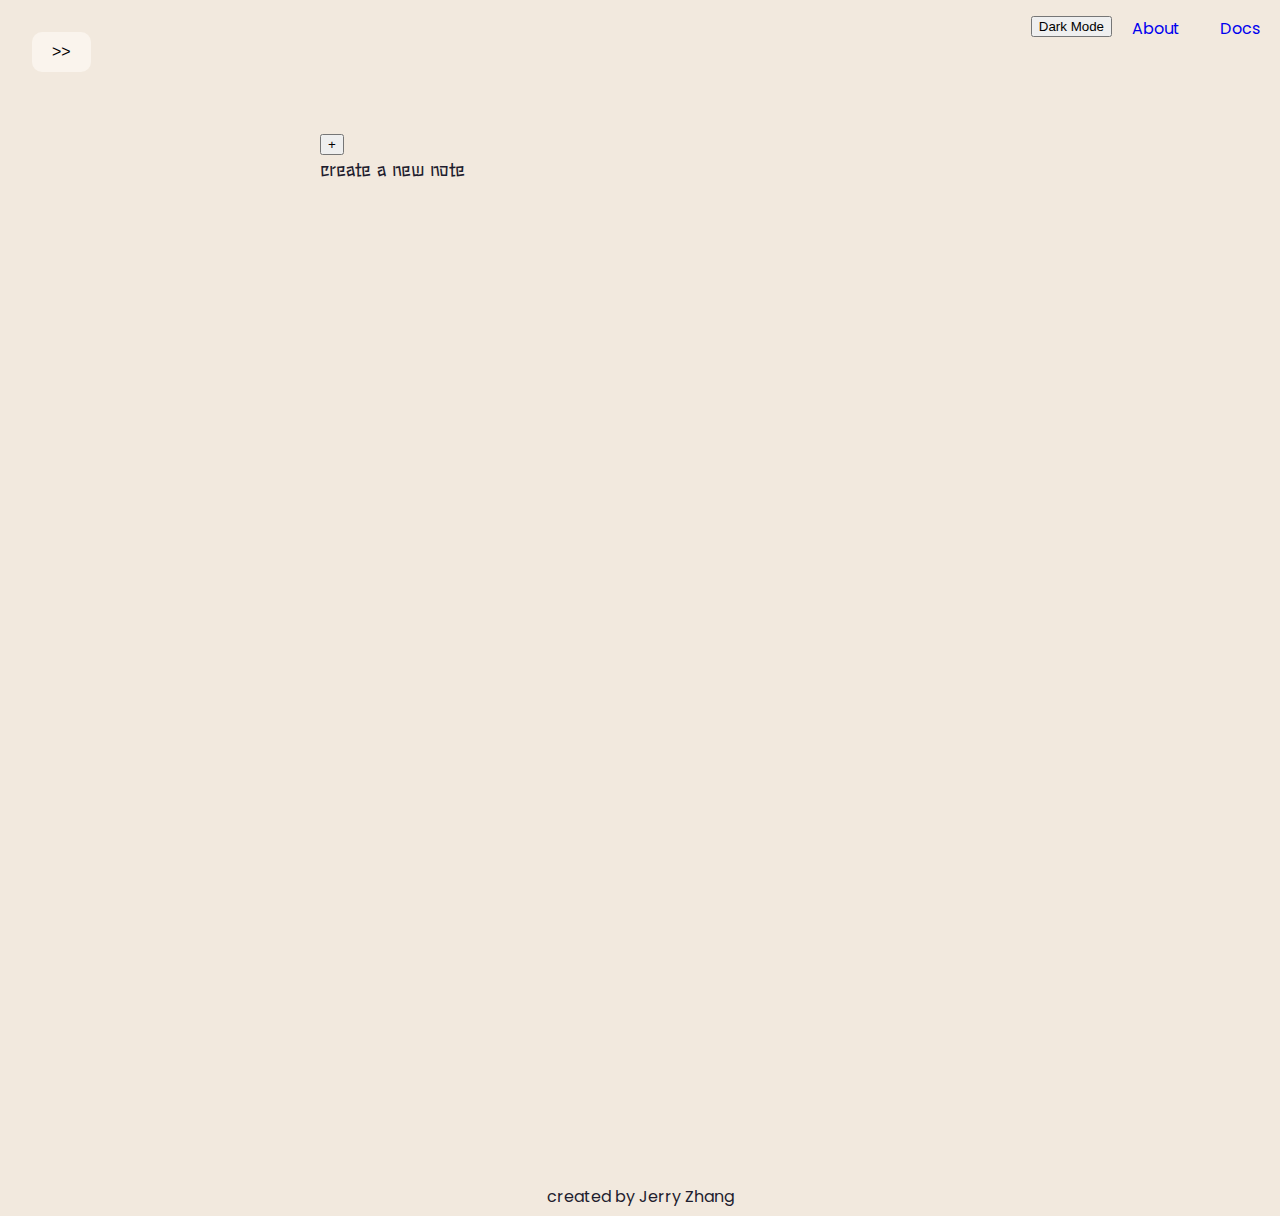
==== note.html @ 34320739 "use addeventlistener to remake the dark mode" ====
<!DOCTYPE html>
<html lang="en">
<head>
    <meta charset="UTF-8">
    <meta http-equiv="X-UA-Compatible" content="IE=edge">
    <meta name="viewport" content="width=device-width, initial-scale=1.0">
    <link rel="preconnect" href="https://fonts.gstatic.com">
    <link href="https://fonts.googleapis.com/css2?family=Stick&display=swap" rel="stylesheet">
    <link rel="preconnect" href="https://fonts.gstatic.com">
    <link href="https://fonts.googleapis.com/css2?family=Noto+Serif:ital,wght@1,700&display=swap" rel="stylesheet">
    <link rel="preconnect" href="https://fonts.gstatic.com">
    <link href="https://fonts.googleapis.com/css2?family=Poppins:wght@500&display=swap" rel="stylesheet">
    <link rel="stylesheet" href="CSS/styles.css">
    <title>Assignment2</title>
</head>
<body id="bdy">
    <div class="container2">
        <div class="item header" id="header">        
            <nav>
                <ul class="menu" id="menu">
                    <li class="hlist"><a href="note.html">Docs</a></li>
                    <li class="hlist"><a href="index.html">About</a></li>
                    <li class="hlist" id="darkmode"><button>Dark Mode</button></li>
                </ul>
            </nav></div>
            <div class="item sidebar2" id="sidebarmenu"><div class="slbuttonclose2">
                <button id="buttonleft" class="bt2" type="button" onclick="slidein()" style="display: none;"><<</button>
                <button id="buttonright" class="bt2" type="button" onclick="slideout()">>></button></div>
            <ul id="slidemenu" class="sidemenu" style="display: none;">
                <li class="nlist">My notes</li>
                <li class="nlist">note one</li>                
                <li class="nlist">note two</li>
            </ul>
            </div>
        <div class="item content" id="icontent">
            <div>
                <span><button onclick="createNoteWArea()">+</button></span>
                <div id="createnotes">create a new note</div>
                <div id="content"></div>
            </div>
        </div>
        <div class="item footer2" id="footer">created by Jerry Zhang</div>
        <script src="JS/app.js"></script>
</body>
</html>
---- CSS/styles.css ----
body    {
    margin: 0;
    border: 0;
    padding: 0;
    color: #1f1d2e;

}
.container1 {
    display: grid;
    grid-template-rows: 3rem 70rem 3rem;
    grid-template-columns: 10rem 1fr;
    grid-template-areas:
        'header header header'
        'sidebar content content'
        'footer footer footer';
}

.container2 {
    display: grid;
    grid-template-rows: 3rem 70rem 3rem;
    grid-template-columns: 15rem 1fr;
    grid-template-areas:
        'sidebar header header'
        'sidebar content content'
        'footer footer footer';
}

.header {
    grid-area: header;
    background-color: #f2e9de;
}

.menu   {
    display: flex;
    flex-direction: row-reverse;
    list-style: none;
    border: 2rem;
    flex-grow: 2;
}

.menu a{
    text-decoration: none;
    margin:20px;
    text-align:center;
    font-family: 'Poppins', sans-serif;
}

.hlsit  {
    width: 100px;
    text-align: center;
    font-size: 3rem;
}

.footer1 {
    grid-area: footer;
    text-align: center;
    padding: 1rem;
    font-family: 'Poppins', sans-serif;
    background-color: #f2e9de;
}

.footer2 {
    grid-area: footer;
    display: absolute;
    text-align: center;
    padding: 1rem;
    font-family: 'Poppins', sans-serif;
    background-color: #f2e9de;
}

.copyright  {
    display: relative;
    right: 500px;
}

.sidebar {
    grid-area: sidebar;
    display: flex;
    flex-wrap: wrap;
    flex-direction: column;
    padding: 2rem;
    background-color: #f2e9de;
}

.sidebar2  {
    grid-area: sidebar;
    display: flex;
    flex-wrap: wrap;
    flex-direction: column;
    padding: 2rem;
    background-color: #f2e9de;
}

.content {
    grid-area: content;
    font-size: large;
    padding: 5rem;
    font-family: 'Stick', sans-serif;
    background-color: #f2e9de;
}

.bt {
    border: 0;
    line-height: 2.5;
    border-radius: 10px;
    background-color: #f2e9de;
}

.bt2 {
    border: 0;
    line-height: 2.5;
    padding: 0 20px;
    font-size: 1rem;
    text-align: center;
    border-radius: 10px;
    background-color: #faf4ed;
}

.slbuttonclose1  {
    text-align: center;
}


.sidemenu   {
    display: flex;
    flex-direction: column;
    padding: 2rem;
    list-style: none;
}

.nlist  {
    height: 20px;
    text-align: center;
    font-size: 20px;
    width: 100px;
    height: 30px;
}

.plus   {
    border: 0;
    padding: 1 20px;
    font-size: larger;
    text-align: center;
    border-radius: 10px;
    background-color: #f2e9de;
}

.itemc2     {
    position: relative;
    left: 500px;
    width: 500px;
}

#addnotes   {
    width: 570px;
    height: 100px;

}

#note-area  {
    display: flex;
    flex-direction: column;
}

a:link, a:visited  {
    list-style: none;
    text-decoration: none;
}

label,
textarea {
    font-size: 1.5rem;
    letter-spacing: 1px;
}
textarea {
    padding: 8px;
    line-height: 1;
    border-radius: 4px;
    border: 1px solid;
    box-shadow: 1px 1px 1px;
    background-color: #faf4ed;
}

label {
    display: block;
    margin-bottom: 10px;
}


@media screen and (max-width: 812px){
    .container1 {
        display: flex;
        flex-direction: column;
    }
    .menu   {
        display: flex;
        flex-direction: row;
        list-style: none;
        border: 2rem;
        flex-grow: 2;
    }
    .menu a{
        font-size: 1rem;
        text-decoration: none;
        margin: 20px;
        text-align:center;
        font-family: 'Poppins', sans-serif;
    }
    .sidebar {
        background-color: #f2e9de;
        flex-grow: 5;
        height: 275px;
    }
    .content {
        display: flex;
        flex-direction: column;
        padding: 3rem;
        font-size: large;
        font-family: 'Stick', sans-serif;
        height: 500px;
    }
    .container2 {
        display: flex;
        flex-direction: column;
    }
    .bt{
        font-size: 20px;
        padding: 0px;
        text-align: center;
    }
    .bt2 {
        font-size: 20px;
        padding: 0px;
    }
    .slbuttonclose1  {
        position: relative;
        left: 0%;
        padding: 0rem;
        text-align: left;
    }
    .plus   {
        text-align: left;
        font-size: larger;
    }

    #addnotes   {
        width: 300px;
        height: 150px;
        font-size: 20px;
    }
    .itemc2     {
        display: flex;
        position: relative;
        left: 50px;
        width: 50px;
    }
    .sidebar2  {
        display: flex;
        padding: 0rem;
        background-color: #f2e9de;
    }
    .sidemenu   {
        list-style: none;
        width: 100px;
        margin: 0px;
    }
    .slbuttonclose2  {
        text-align: center;
        width: 100px;
        padding: 1rem;
        font-size: larger;
    }
    .nlist  {
        height: 30px;
        text-align: left;
        font-size: 20px;
        padding: 1rem;
    }
    label,
    textarea {
        font-size: 1rem;
        letter-spacing: 1px;
    }
    textarea {
        padding: 1px;
        line-height: 1;
        border-radius: 1px;
        border: 1px solid;
        box-shadow: 1px 1px 1px;
        background-color: #faf4ed;
    }

    label {
        display: block;
        margin-bottom: 10px;
    }
}
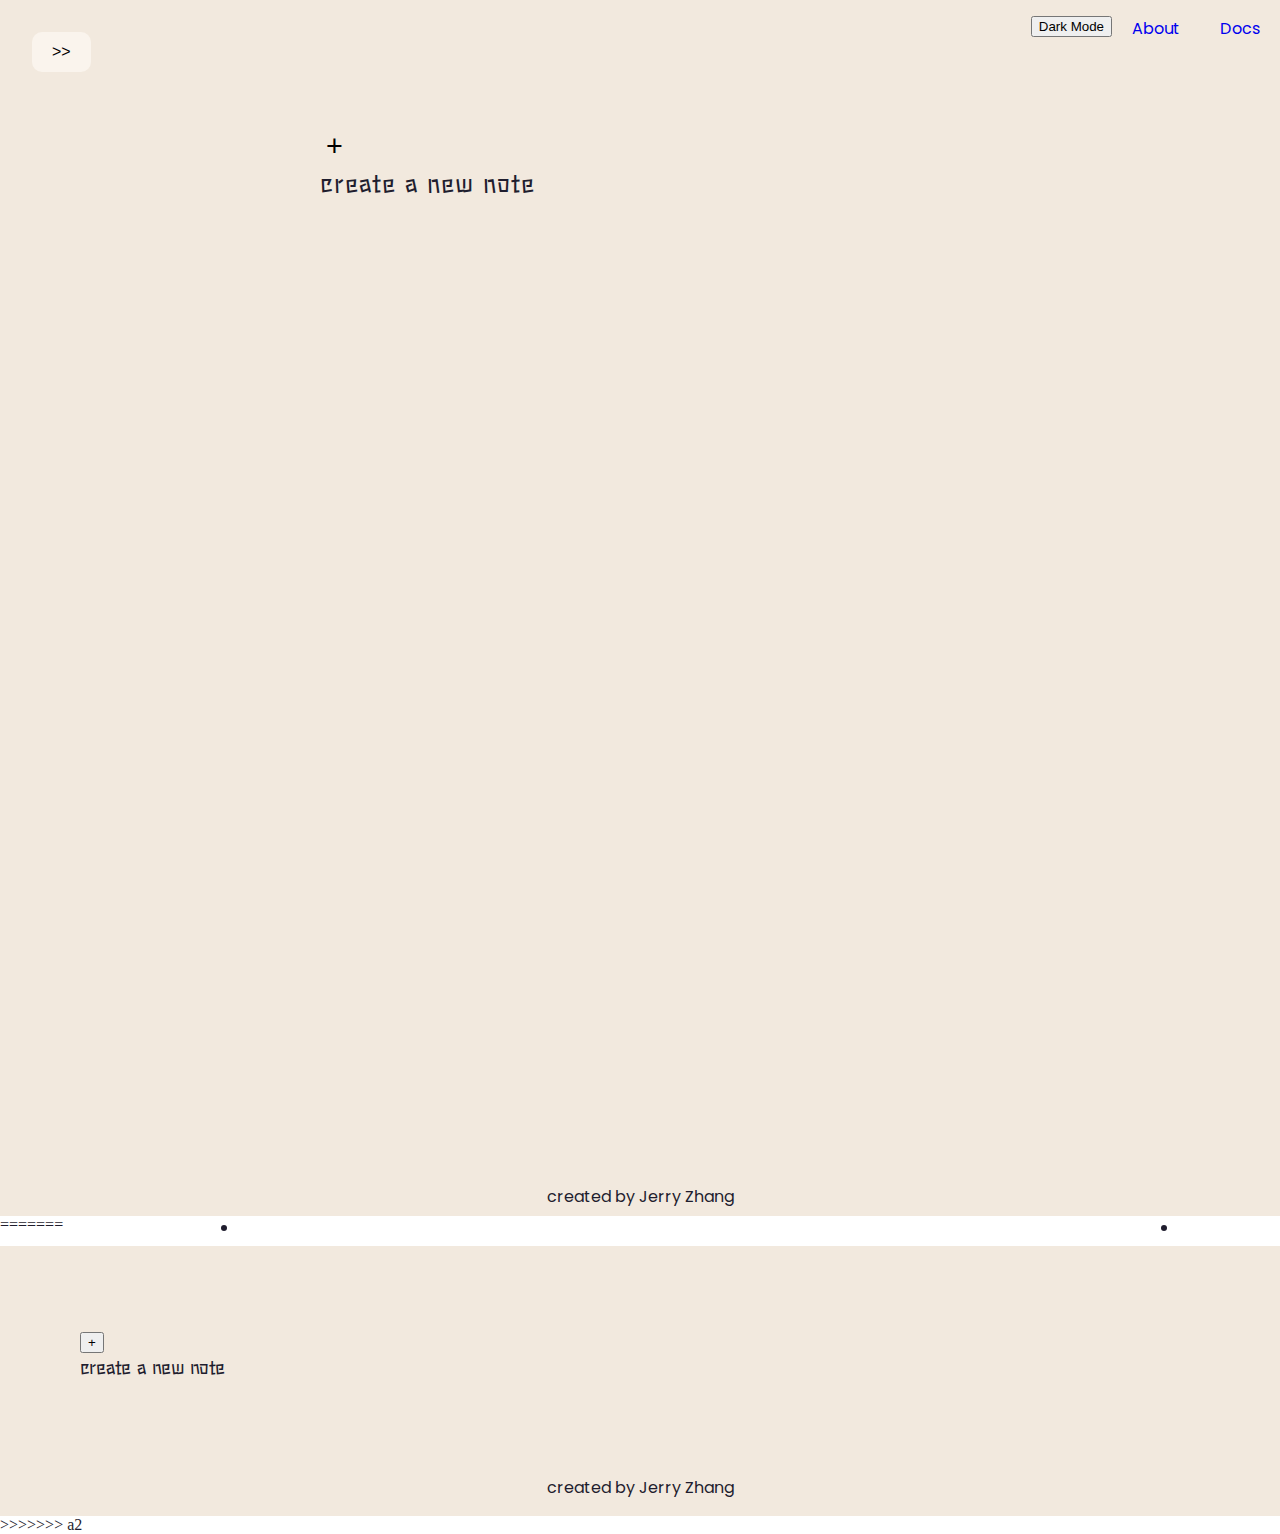
==== commit 5b08687f: "Merging bugs comming" ====
--- a/note.html
+++ b/note.html
@@ -28,8 +28,25 @@
                 <button id="buttonright" class="bt2" type="button" onclick="slideout()">>></button></div>
             <ul id="slidemenu" class="sidemenu" style="display: none;">
                 <li class="nlist">My notes</li>
+<<<<<<< HEAD
                 <li class="nlist">note one</li>                
                 <li class="nlist">note two</li>
+            </ul>
+            </div>
+        <div class="item content">
+            <div class="itemc1">
+                <label for="addnotes"><button class="plus" id="plus1" onclick="popout()">+</button>
+                    <button class="plus" id="plus2" onclick="popin()" style="display: none;" >+</button>
+                     <div id="createnotes">create a new note</div>
+            </label>
+            <textarea id="addnotes" style="display: none;">Your note here.</textarea></div>
+            <div class="itemc2" id="itemcc2" style="display: none;">
+                <button class="sd">save</button><button class="sd">delete</button></div>
+        </div>
+        <div class="item footer2">created by Jerry Zhang</div>
+=======
+                <li class="nlist" id="note1"></li>                
+                <li class="nlist" id="note2"></li>
             </ul>
             </div>
         <div class="item content" id="icontent">
@@ -40,6 +57,7 @@
             </div>
         </div>
         <div class="item footer2" id="footer">created by Jerry Zhang</div>
+>>>>>>> a2
         <script src="JS/app.js"></script>
 </body>
 </html>--- a/CSS/styles.css
+++ b/CSS/styles.css
@@ -253,6 +253,13 @@
         position: relative;
         left: 50px;
         width: 50px;
+<<<<<<< HEAD
+    }
+    .sd {
+        margin: 1rem;
+        font-size: large;
+=======
+>>>>>>> a2
     }
     .sidebar2  {
         display: flex;
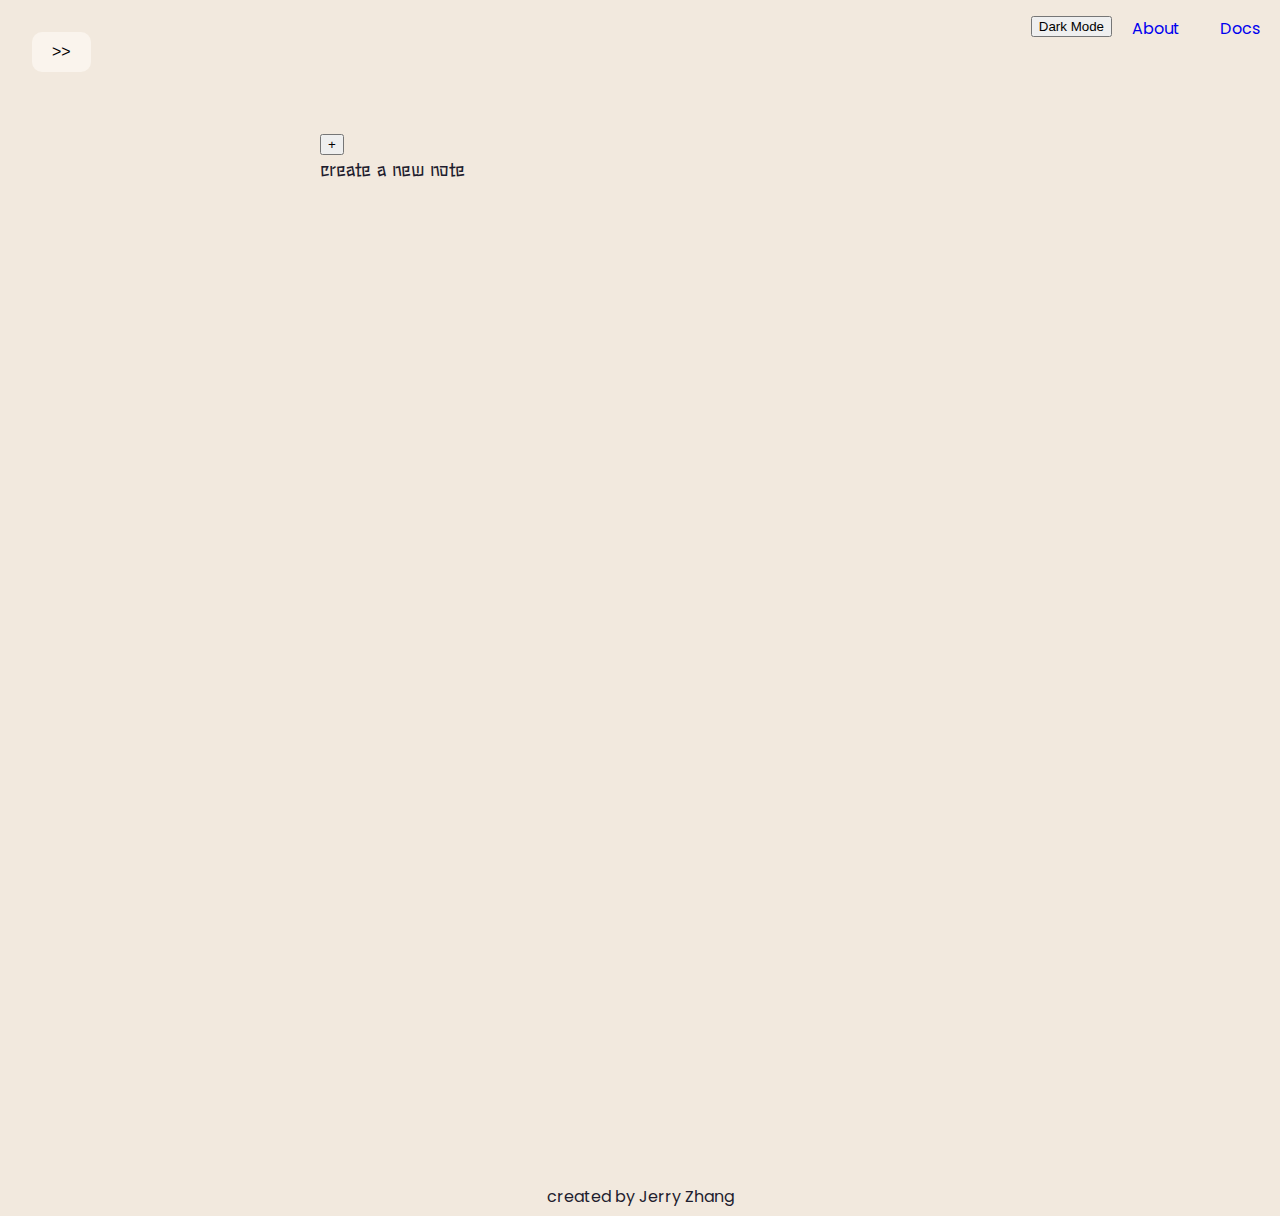
==== commit f4a8efe1: "fix merge bugs" ====
--- a/note.html
+++ b/note.html
@@ -28,23 +28,6 @@
                 <button id="buttonright" class="bt2" type="button" onclick="slideout()">>></button></div>
             <ul id="slidemenu" class="sidemenu" style="display: none;">
                 <li class="nlist">My notes</li>
-<<<<<<< HEAD
-                <li class="nlist">note one</li>                
-                <li class="nlist">note two</li>
-            </ul>
-            </div>
-        <div class="item content">
-            <div class="itemc1">
-                <label for="addnotes"><button class="plus" id="plus1" onclick="popout()">+</button>
-                    <button class="plus" id="plus2" onclick="popin()" style="display: none;" >+</button>
-                     <div id="createnotes">create a new note</div>
-            </label>
-            <textarea id="addnotes" style="display: none;">Your note here.</textarea></div>
-            <div class="itemc2" id="itemcc2" style="display: none;">
-                <button class="sd">save</button><button class="sd">delete</button></div>
-        </div>
-        <div class="item footer2">created by Jerry Zhang</div>
-=======
                 <li class="nlist" id="note1"></li>                
                 <li class="nlist" id="note2"></li>
             </ul>
@@ -57,7 +40,6 @@
             </div>
         </div>
         <div class="item footer2" id="footer">created by Jerry Zhang</div>
->>>>>>> a2
         <script src="JS/app.js"></script>
 </body>
 </html>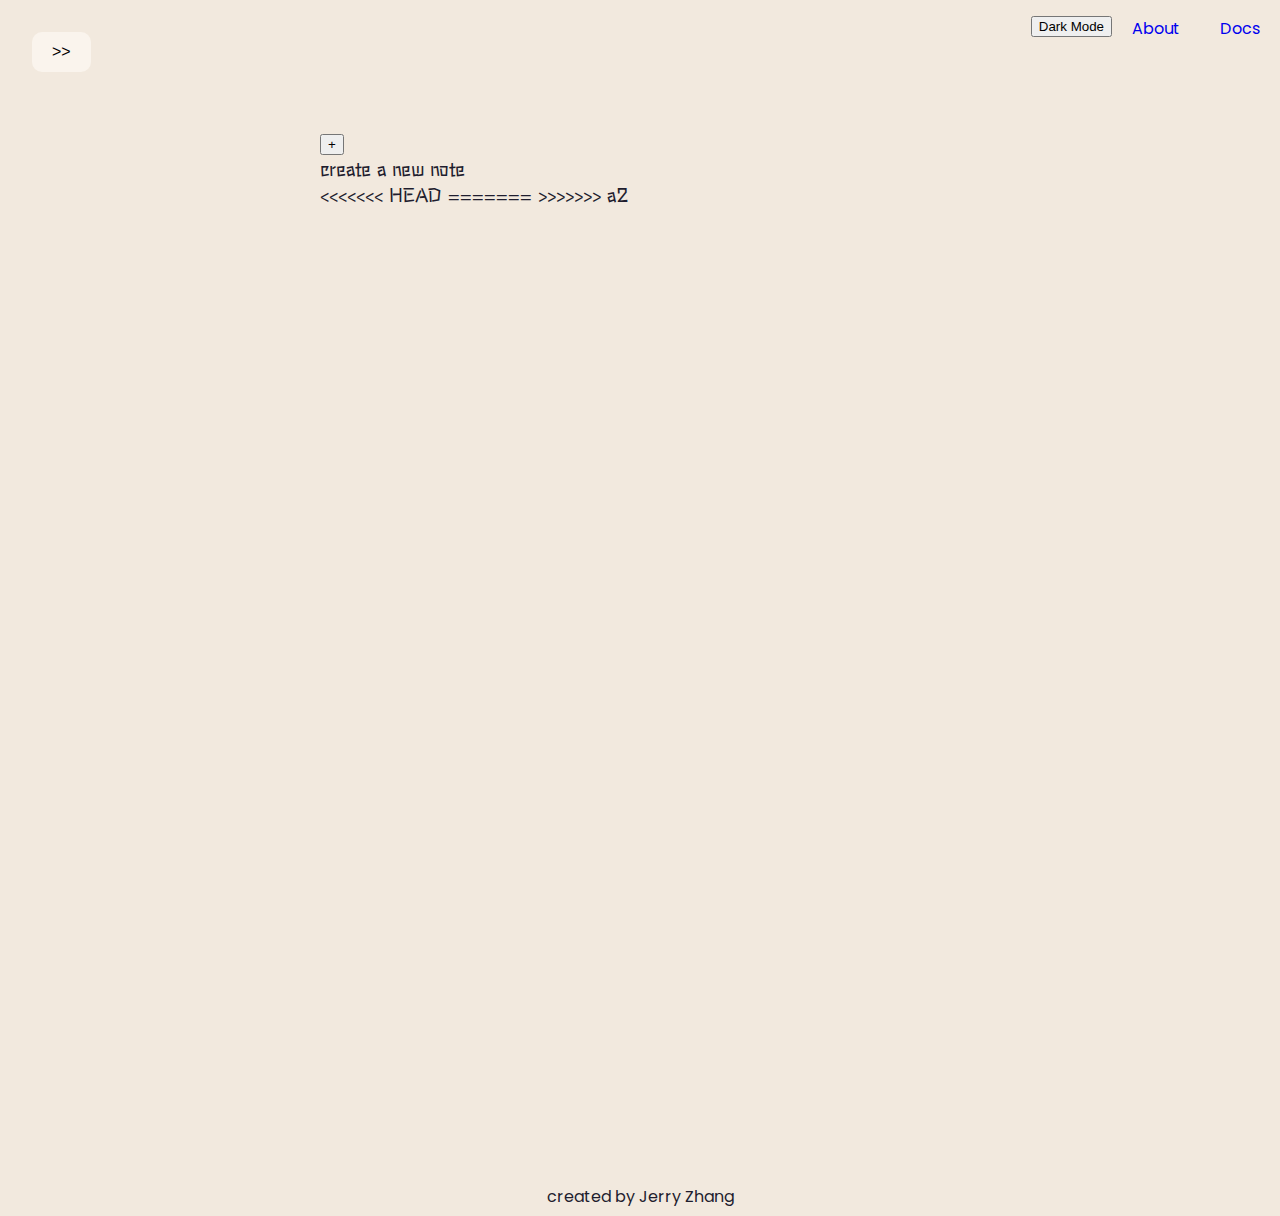
==== commit 0e7dda2d: "merge bug again" ====
--- a/note.html
+++ b/note.html
@@ -28,7 +28,12 @@
                 <button id="buttonright" class="bt2" type="button" onclick="slideout()">>></button></div>
             <ul id="slidemenu" class="sidemenu" style="display: none;">
                 <li class="nlist">My notes</li>
+<<<<<<< HEAD
                 <li class="nlist" id="note1"></li>                
+=======
+                <li class="nlist" id="note1" onclick="displayNote()"></li>
+                <div id="fullnote1"></div>
+>>>>>>> a2
                 <li class="nlist" id="note2"></li>
             </ul>
             </div>
@@ -37,6 +42,11 @@
                 <span><button onclick="createNoteWArea()">+</button></span>
                 <div id="createnotes">create a new note</div>
                 <div id="content"></div>
+<<<<<<< HEAD
+=======
+                <div id="fullnote" style="display: none;"></div>
+                <button id="closebutton" style="display: none;" onclick="closebtn()">close</button>
+>>>>>>> a2
             </div>
         </div>
         <div class="item footer2" id="footer">created by Jerry Zhang</div>
--- a/CSS/styles.css
+++ b/CSS/styles.css
@@ -253,13 +253,6 @@
         position: relative;
         left: 50px;
         width: 50px;
-<<<<<<< HEAD
-    }
-    .sd {
-        margin: 1rem;
-        font-size: large;
-=======
->>>>>>> a2
     }
     .sidebar2  {
         display: flex;
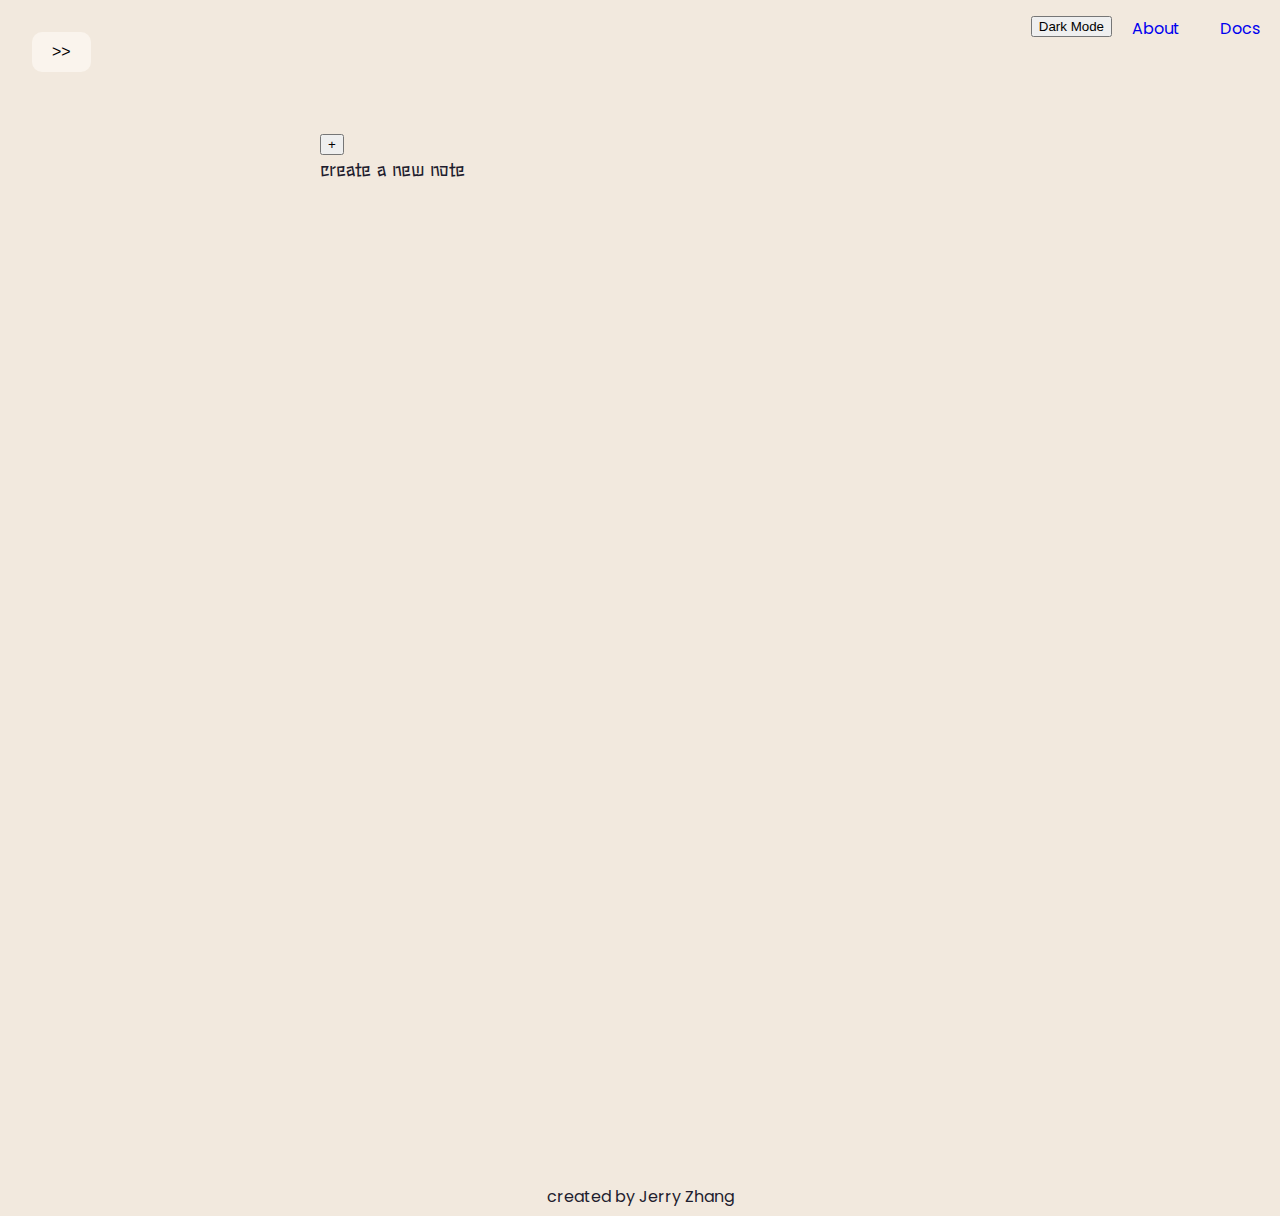
==== commit 885059e5: "fix the merge bug" ====
--- a/note.html
+++ b/note.html
@@ -28,12 +28,8 @@
                 <button id="buttonright" class="bt2" type="button" onclick="slideout()">>></button></div>
             <ul id="slidemenu" class="sidemenu" style="display: none;">
                 <li class="nlist">My notes</li>
-<<<<<<< HEAD
-                <li class="nlist" id="note1"></li>                
-=======
                 <li class="nlist" id="note1" onclick="displayNote()"></li>
                 <div id="fullnote1"></div>
->>>>>>> a2
                 <li class="nlist" id="note2"></li>
             </ul>
             </div>
@@ -42,11 +38,8 @@
                 <span><button onclick="createNoteWArea()">+</button></span>
                 <div id="createnotes">create a new note</div>
                 <div id="content"></div>
-<<<<<<< HEAD
-=======
                 <div id="fullnote" style="display: none;"></div>
                 <button id="closebutton" style="display: none;" onclick="closebtn()">close</button>
->>>>>>> a2
             </div>
         </div>
         <div class="item footer2" id="footer">created by Jerry Zhang</div>
